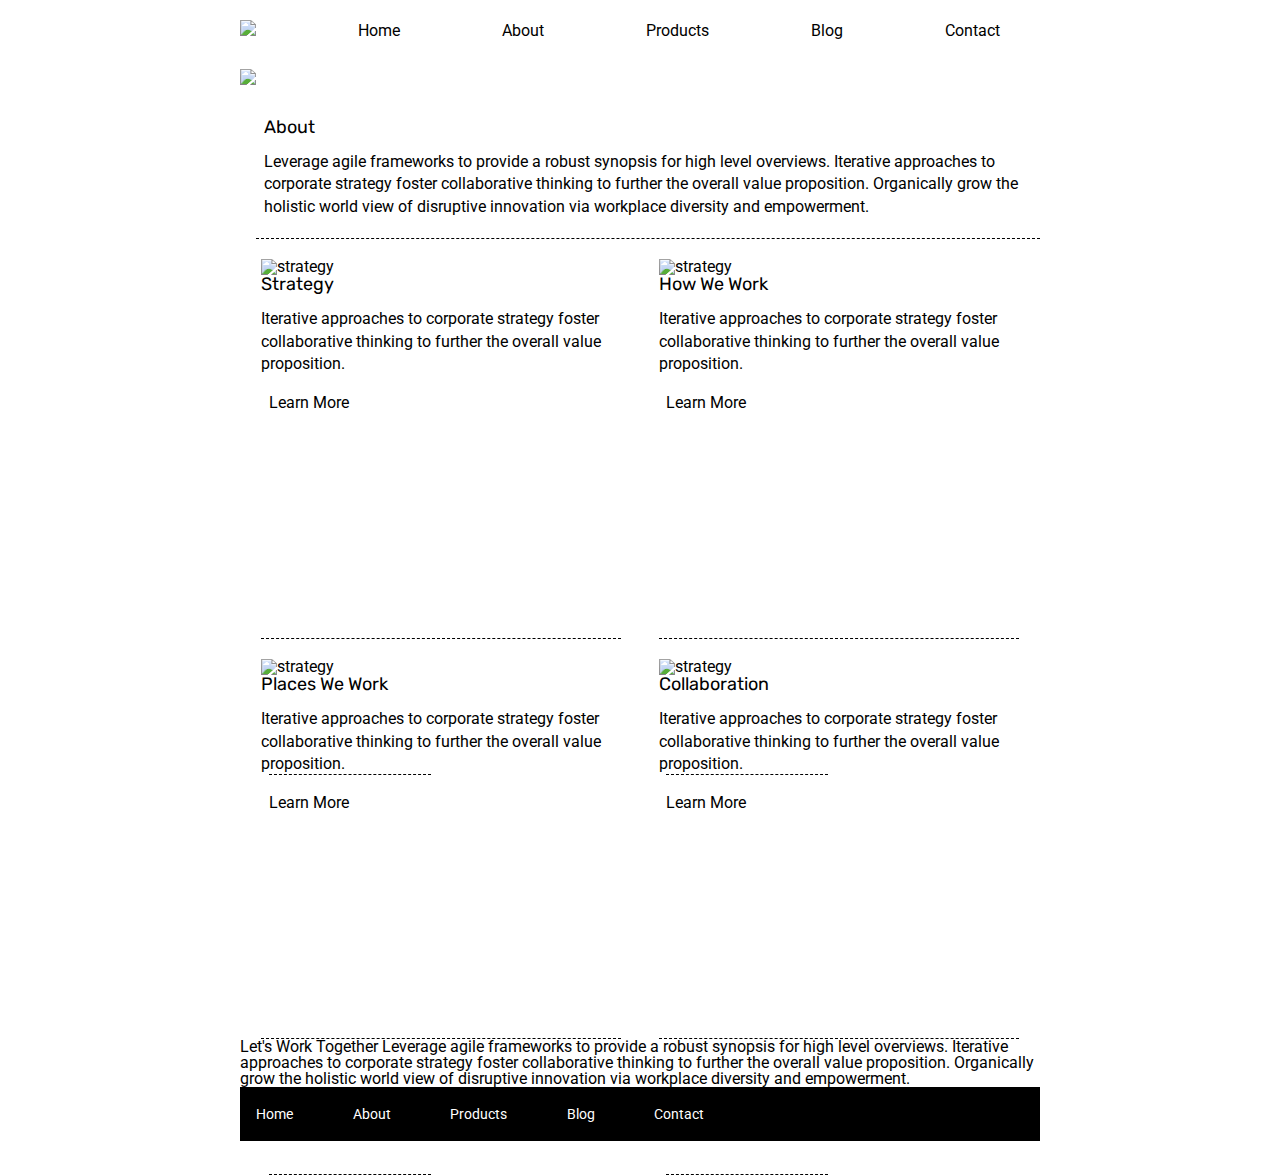
==== about.html @ 6fdf5b4f "About.html first update to html and css" ====
<!doctype html>

<html lang="en">
<head>
  <meta charset="utf-8">

  <title>Sprint Challenge - About</title>

  <link href="https://fonts.googleapis.com/css?family=Roboto|Rubik" rel="stylesheet">
  <link rel="stylesheet" href="css/index.css">

</head>

<body>
    <div class="container about-page">
        <header>
            <nav>     
                <ul>
                    <a href="#"><img src="img/lambda-black.png"></a>
                    <a href="#"><li>Home</li></a>
                    <a href="about.html"><li>About</li></a>
                    <a href="#"><li>Products</li></a>
                    <a href="#"><li>Blog</li></a>
                    <a href="#"><li>Contact</li></a>
                </ul>
            </nav>
            <img src="img/jumbo-about.png" class="jumbo-img">
        </header>
     
        <section class="top-content-about">
          <div class="text-container-about">
            <h2>About</h2>
            <p>Leverage agile frameworks to provide a robust synopsis for high level overviews. Iterative approaches to corporate strategy foster collaborative thinking to further the overall value proposition. Organically grow the holistic world view of disruptive innovation via workplace diversity and empowerment.</p>
          </div>
        </section>

      <section class="middle-content-about"> 
        <div>      
          <img src="img/about-plan.png" alt="strategy">
          
          <h2>Strategy</h2>
          
          <p>Iterative approaches to corporate strategy foster collaborative thinking to further the overall value proposition.</p>

          <div class="button">Learn More</div>
        </div>
        <div>
          <img src="img/about-working.png" alt="strategy">
          
          <h2>How We Work</h2>
          
          <p>Iterative approaches to corporate strategy foster collaborative thinking to further the overall value proposition.</p>

          <div class="button">Learn More</div>
        </div>
        <div>
          <img src="img/about-office.png" alt="strategy">
          
          <h2>Places We Work</h2>

          <p>Iterative approaches to corporate strategy foster collaborative thinking to further the overall value proposition.</p>

          <div class="button">Learn More</div>
        </div>
        <div>
          <img src="img/about-meeting.png" alt="strategy">
          
          <h2>Collaboration</h2>
          
          <p>Iterative approaches to corporate strategy foster collaborative thinking to further the overall value proposition.</p>

          <div class="button">Learn More</div>
        </div>
    </section> 
    Let's Work Together

    Leverage agile frameworks to provide a robust synopsis for high level overviews. Iterative approaches to corporate strategy foster collaborative thinking to further the overall value proposition. Organically grow the holistic world view of disruptive innovation via workplace diversity and empowerment.
        
      <footer>
        <nav>
          <a href="index.html">Home</a>
          <a href="#">About</a>
          <a href="#">Products</a>
          <a href="#">Blog</a>
          <a href="#">Contact</a>
        </nav>
      </footer>
    </div><!-- container -->        
</body>
</html>
---- css/index.css ----
/* http://meyerweb.com/eric/tools/css/reset/ 
   v2.0 | 20110126
   License: none (public domain)
*/

html, body, div, span, applet, object, iframe,
h1, h2, h3, h4, h5, h6, p, blockquote, pre,
a, abbr, acronym, address, big, cite, code,
del, dfn, em, img, ins, kbd, q, s, samp,
small, strike, strong, sub, sup, tt, var,
b, u, i, center,
dl, dt, dd, ol, ul, li,
fieldset, form, label, legend,
table, caption, tbody, tfoot, thead, tr, th, td,
article, aside, canvas, details, embed, 
figure, figcaption, footer, header, hgroup, 
menu, nav, output, ruby, section, summary,
time, mark, audio, video {
	margin: 0;
	padding: 0;
	border: 0;
	font-size: 100%;
	font: inherit;
	vertical-align: baseline;
}
/* HTML5 display-role reset for older browsers */
article, aside, details, figcaption, figure, 
footer, header, hgroup, menu, nav, section {
	display: block;
}
body {
	line-height: 1;
}
ol, ul {
	list-style: none;
}
blockquote, q {
	quotes: none;
}
blockquote:before, blockquote:after,
q:before, q:after {
	content: '';
	content: none;
}
table {
	border-collapse: collapse;
	border-spacing: 0;
}

* {
    box-sizing: border-box;
}

html, body {
    height: 100%;
    font-family: 'Roboto', sans-serif;
}

h1, h2, h3, h4, h5 {
    font-size: 18px;
    margin-bottom: 15px;
    font-family: 'Rubik', sans-serif;
}

p {
    line-height: 1.4;
}

.container {
    width: 800px;
    margin: 0 auto;
}

header {
    margin-top: 20px;
}
header nav ul {
    display: flex;
    flex-wrap: wrap;
    justify-content: space-between;
    align-items: baseline;
}

header nav ul:last-child {
    margin-right: 5%;
}
header nav ul a {
    text-decoration: none;
    color: black;
}

.jumbo-img {
    margin-top: 30px;
    margin-bottom: 30px;
}
.top-content {
    display: flex;
    flex-wrap: wrap;
    justify-content: space-evenly;
    margin-bottom: 20px;
    border-bottom: 1px dashed black;
}

.top-content .text-container {
    width: 48%;
    padding: 0 1%;
    padding-bottom: 20px;  
}

.middle-content {
    margin-bottom: 20px;
    border-bottom: 1px dashed black;
}

.middle-content h2 {
    padding: 0 2%;
    margin-bottom: 0;
}

.middle-content .boxes {
    display: flex;
    flex-wrap: wrap;
    justify-content: space-evenly;
}

.middle-content .boxes .box {
    width: 12.5%;
    height: 100px;
    background: black;
    margin: 20px 2.5%;
    color: white;
    display: flex;
    align-items: center;
    justify-content: center;
}

.middle-content .boxes .box:nth-child(1) {
    background: teal;
}

.middle-content .boxes .box:nth-child(2) {
    background: gold;
}

.middle-content .boxes .box:nth-child(3) {
    background: cadetblue;
}

.middle-content .boxes .box:nth-child(4) {
    background: coral;
}

.middle-content .boxes .box:nth-child(5) {
    background: crimson;
}

.middle-content .boxes .box:nth-child(6) {
    background: forestgreen;
}

.middle-content .boxes .box:nth-child(7) {
    background: darkorchid;
}

.middle-content .boxes .box:nth-child(8) {
    background: hotpink;
}

.middle-content .boxes .box:nth-child(9) {
    background: indigo;
}

.middle-content .boxes .box:nth-child(10) {
    background: dodgerblue;
}

.bottom-content {
    display: flex;
    margin: 0 2% 20px;
    justify-content: space-around;
}

.bottom-content .text-container {
    padding-right: 4%;
}

.bottom-content .text-container:last-child {
    padding-right: 0;
}

footer {
    width: 100%;
    background: black;
}

footer nav {
    width: 60%;
    display: flex;
    justify-content: space-between;
    align-items: center;
    padding: 20px 2%;
    font-size: 14px;
}

footer nav a {
    color: white;
    text-decoration: none;
}

/*************ABOUT PAGE**********/

.top-content-about {
    margin-left: 2%;
    border-bottom: 1px dashed black; 
}
.text-container-about {
    padding: 0 1%;
    padding-bottom: 20px;
}

.middle-content-about {
    display: flex;
    flex-wrap: wrap;
    justify-content: space-evenly;
    align-items: flex-start;
}

.middle-content-about div {
    margin-left: 2%;
    margin-right: 2%;
    width: 45%;
    height: 400px;
    padding-top: 20px;
    padding-bottom: 20px;
    border-bottom: 1px dashed black;
}
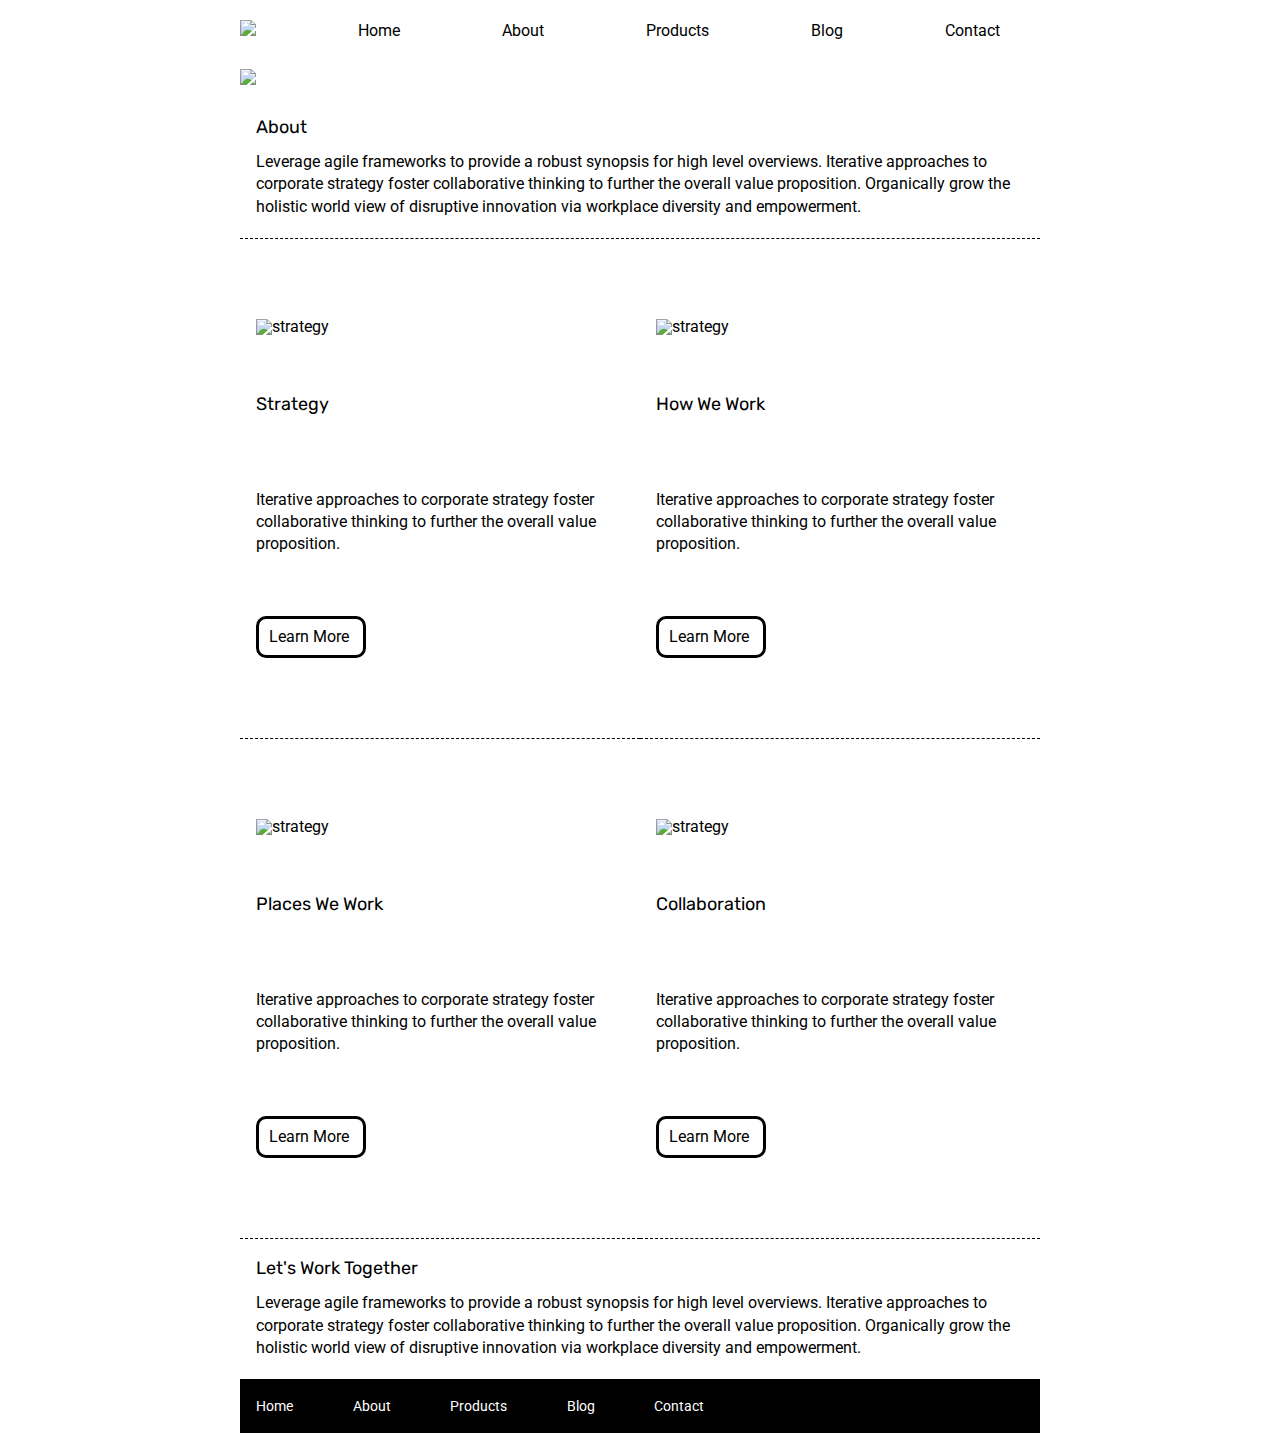
==== commit 0317db52: "About.html/index.css final MVP update" ====
--- a/about.html
+++ b/about.html
@@ -16,8 +16,8 @@
         <header>
             <nav>     
                 <ul>
-                    <a href="#"><img src="img/lambda-black.png"></a>
-                    <a href="#"><li>Home</li></a>
+                    <li><img src="img/lambda-black.png"></li>
+                    <a href="index.html"><li>Home</li></a>
                     <a href="about.html"><li>About</li></a>
                     <a href="#"><li>Products</li></a>
                     <a href="#"><li>Blog</li></a>
@@ -71,15 +71,16 @@
 
           <div class="button">Learn More</div>
         </div>
-    </section> 
-    Let's Work Together
+    </section>
+    <section class="bottom-content-about"> 
+      <h2>Let's Work Together</h2>
 
-    Leverage agile frameworks to provide a robust synopsis for high level overviews. Iterative approaches to corporate strategy foster collaborative thinking to further the overall value proposition. Organically grow the holistic world view of disruptive innovation via workplace diversity and empowerment.
-        
+      <p>Leverage agile frameworks to provide a robust synopsis for high level overviews. Iterative approaches to corporate strategy foster collaborative thinking to further the overall value proposition. Organically grow the holistic world view of disruptive innovation via workplace diversity and empowerment.</p>
+    </section>     
       <footer>
         <nav>
           <a href="index.html">Home</a>
-          <a href="#">About</a>
+          <a href="about.html">About</a>
           <a href="#">Products</a>
           <a href="#">Blog</a>
           <a href="#">Contact</a>
--- a/css/index.css
+++ b/css/index.css
@@ -210,12 +210,10 @@
 /*************ABOUT PAGE**********/
 
 .top-content-about {
-    margin-left: 2%;
     border-bottom: 1px dashed black; 
 }
 .text-container-about {
-    padding: 0 1%;
-    padding-bottom: 20px;
+    margin: 0px 2% 20px 2%;
 }
 
 .middle-content-about {
@@ -226,11 +224,25 @@
 }
 
 .middle-content-about div {
+    display: flex;
+    flex-direction: column;
+    justify-content: space-evenly;
+    width: 50%;
+    height: 500px;
+    padding: 20px 2% 20px 2%;
+    border-bottom: 1px dashed black;
+}
+
+.middle-content-about div.button {
+    width: 30%;
+    height: auto;
+    padding: 10px;
+    border: 3px solid black;
+    border-radius: 10px;
+}
+
+.bottom-content-about {
     margin-left: 2%;
     margin-right: 2%;
-    width: 45%;
-    height: 400px;
-    padding-top: 20px;
-    padding-bottom: 20px;
-    border-bottom: 1px dashed black;
+    margin: 20px 2% 20px 2%;
 }